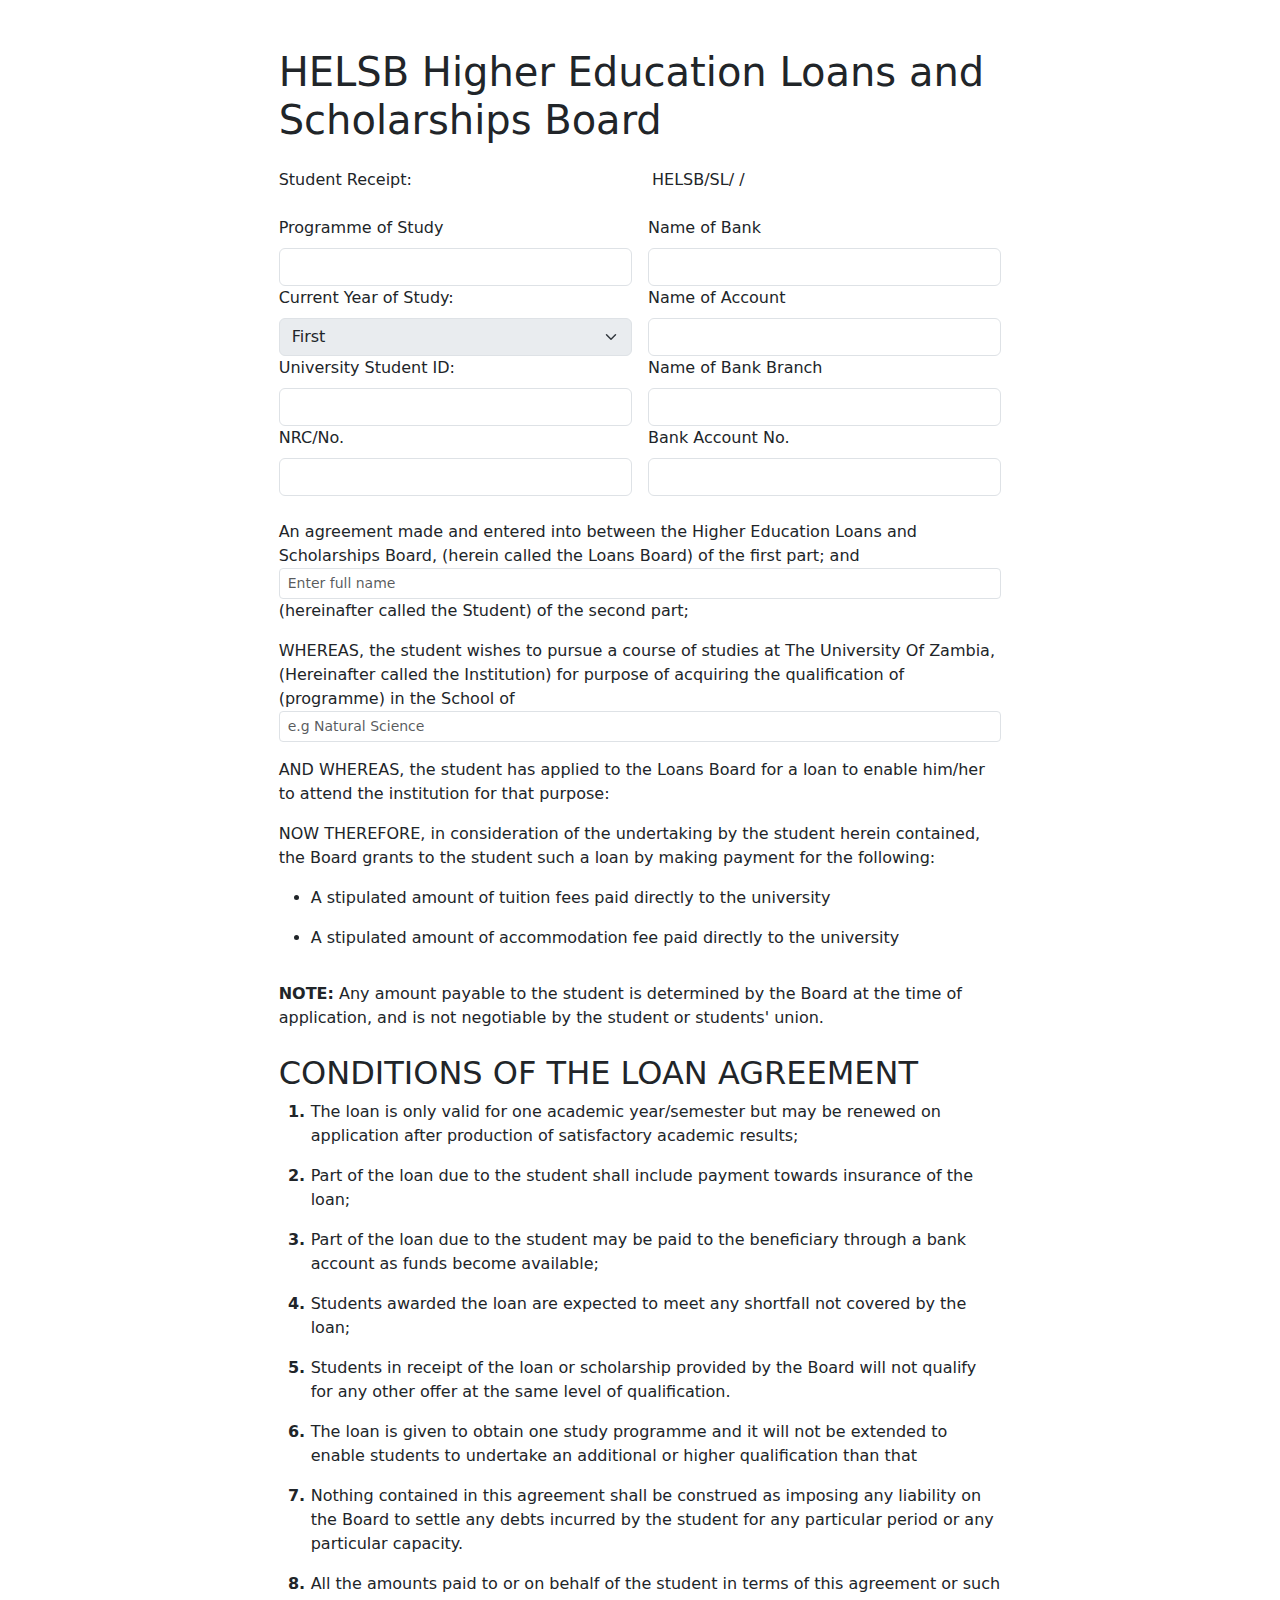
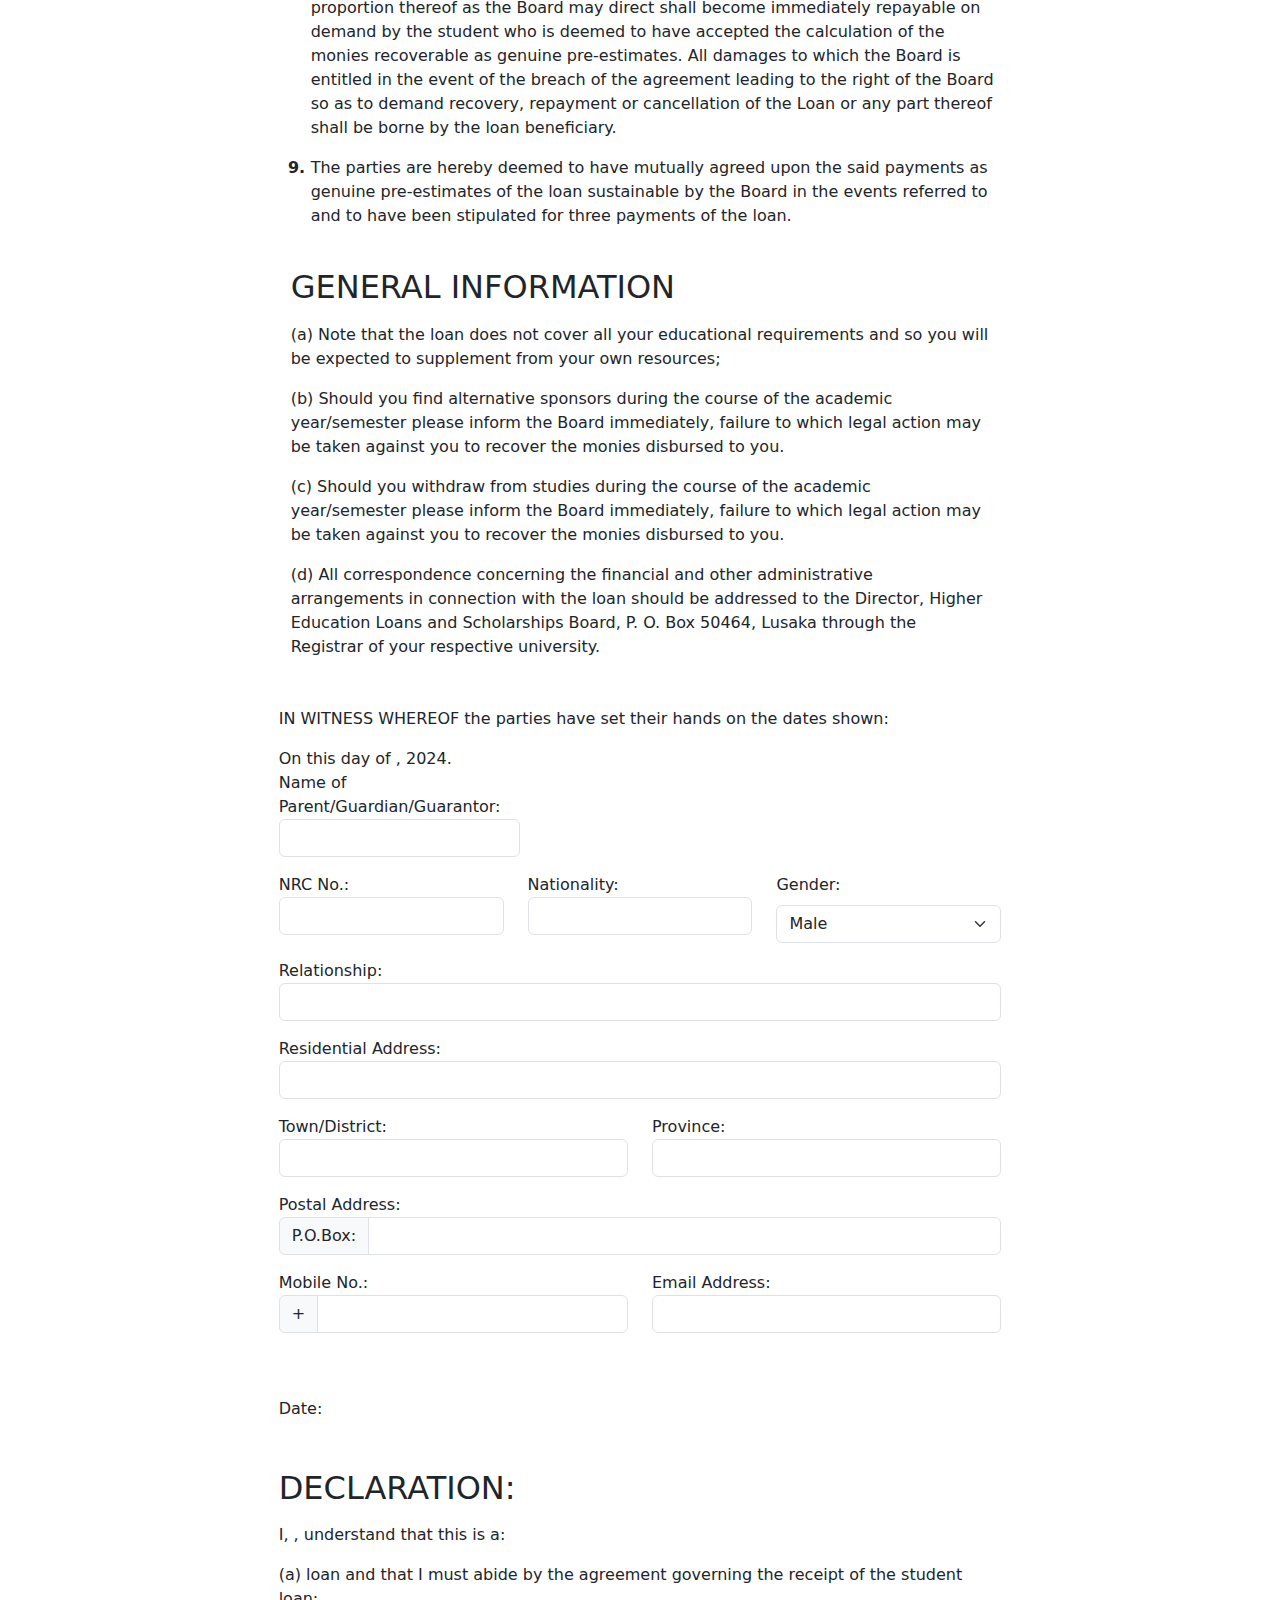
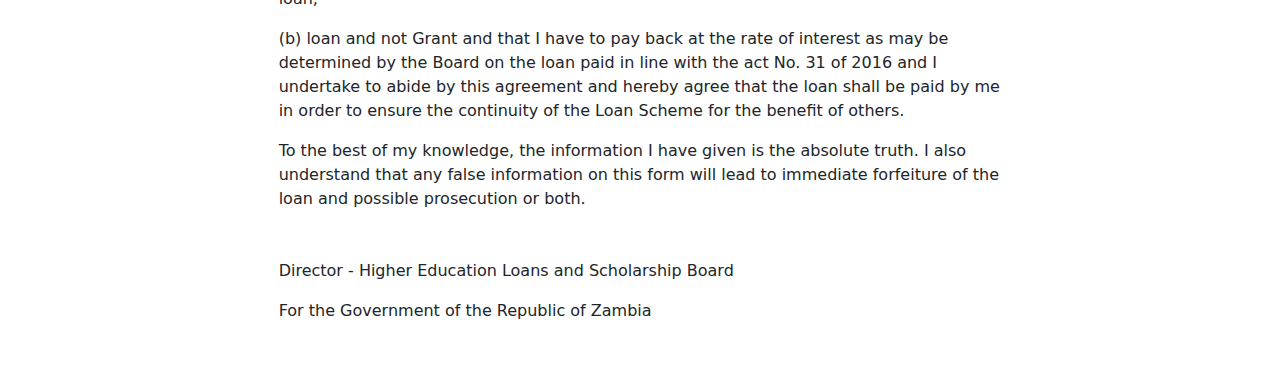
==== assets/html/firstYearForm.html @ 1ab0f2ea "html, css, and js static files" ====
<!DOCTYPE html>
<html lang="en">
	<head>
		<meta charset="UTF-8" />
		<meta name="viewport" content="width=device-width, initial-scale=1.0" />
		<title>First Year Form</title>
		<link rel="stylesheet" href="/assets/css/firstYearForm.css" />
		<script src="/assets/js/firstYearForm.js" defer></script>
		<!-- Bootstrap links -->
		<link
			href="https://cdn.jsdelivr.net/npm/bootstrap@5.3.3/dist/css/bootstrap.min.css"
			rel="stylesheet"
			integrity="sha384-QWTKZyjpPEjISv5WaRU9OFeRpok6YctnYmDr5pNlyT2bRjXh0JMhjY6hW+ALEwIH"
			crossorigin="anonymous"
		/>
		<script
			src="https://cdn.jsdelivr.net/npm/bootstrap@5.3.3/dist/js/bootstrap.bundle.min.js"
			integrity="sha384-YvpcrYf0tY3lHB60NNkmXc5s9fDVZLESaAA55NDzOxhy9GkcIdslK1eN7N6jIeHz"
			crossorigin="anonymous"
			defer
		></script>
	</head>
	<body>
		<section class="container col-md-7 my-5">
			<h1 class="mb-4">
				HELSB Higher Education Loans and Scholarships Board
			</h1>

			<div class="row mb-4 form-metadata">
				<div class="col-md-6">
					Student Receipt:
					<span id="receipt_number" aria-hidden="true"></span>
				</div>
				<div class="col-md-6">
					HELSB/SL/
					<span id="form_number"></span>
					/
					<span id="formID"></span>
				</div>
			</div>

			<form id="student-loan-form" class="needs-validation">
				<section id="details-section" class="row g-3 mb-4">
					<div class="col student-details">
						<!-- Student Details -->
						<div class="col">
							<label for="student-program" class="form-label">
								Programme of Study
							</label>
							<input
								type="text"
								class="form-control"
								id="student-program"
								required
							/>
							<div class="invalid-feedback">
								Please enter a programme of study.
							</div>
						</div>

						<div class="col">
							<label for="studentYear" class="form-label">
								Current Year of Study:
							</label>
							<select
								class="form-select"
								aria-label="Disabled select example"
								id="studentYear"
								aria-disabled="true"
								disabled
							>
								<option value="1" selected>First</option>
								<option value="2">Second</option>
								<option value="3">Third</option>
								<option value="4">Fourth</option>
								<option value="5">Fifth</option>
							</select>
						</div>

						<div class="col">
							<label for="student_number" class="form-label">
								University Student ID:
							</label>
							<input
								type="number"
								class="form-control"
								id="student_number"
								required
							/>
							<div class="invalid-feedback">
								Please enter the student number.
							</div>
						</div>

						<div class="col">
							<label for="student-nrc" class="form-label">NRC/No.</label>
							<input
								type="text"
								class="form-control"
								id="student-nrc"
								required
							/>
							<div class="invalid-feedback">
								Please enter the NRC/No.
							</div>
						</div>
					</div>
					<div class="col bank-details">
						<!-- Bank Details -->
						<div class="col">
							<label for="bank-name" class="form-label"
								>Name of Bank</label
							>
							<input
								type="text"
								class="form-control"
								id="bank-name"
								required
							/>
							<div class="invalid-feedback">
								Please enter the name of the bank.
							</div>
						</div>

						<div class="col">
							<label for="account-name" class="form-label"
								>Name of Account</label
							>
							<input
								type="text"
								class="form-control"
								id="account-name"
								required
							/>
							<div class="invalid-feedback">
								Please enter the name of the account.
							</div>
						</div>

						<div class="col">
							<label for="bank-branch" class="form-label"
								>Name of Bank Branch</label
							>
							<input
								type="text"
								class="form-control"
								id="bank-branch"
								required
							/>
							<div class="invalid-feedback">
								Please enter the name of the bank branch.
							</div>
						</div>
						<div class="col">
							<label for="account-number" class="form-label">
								Bank Account No.
							</label>
							<input
								type="text"
								class="form-control"
								id="account-number"
								required
							/>
							<div class="invalid-feedback">
								Please enter the bank account number.
							</div>
						</div>
					</div>
				</section>

				<section id="agreement-clause" class="mb-4">
					<p>
						An agreement made and entered into between the Higher
						Education Loans and Scholarships Board, (herein called the
						Loans Board) of the first part; and
						<input
							id="studentName"
							class="form-control form-control-sm"
							type="text"
							placeholder="Enter full name"
							required
						/>
						(hereinafter called the Student) of the second part;
					</p>
					<p>
						WHEREAS, the student wishes to pursue a course of studies at
						The University Of Zambia, (Hereinafter called the Institution)
						for purpose of acquiring the qualification of
						<span class="studentProgram">(programme)</span> in the School
						of
							<input
								type="text"
								class="form-control form-control-sm"
								id="universitySchool"
								placeholder="e.g Natural Science"
								required
							/>
					</p>
					<p>
						AND WHEREAS, the student has applied to the Loans Board for a
						loan to enable him/her to attend the institution for that
						purpose:
					</p>
					<p>
						NOW THEREFORE, in consideration of the undertaking by the
						student herein contained, the Board grants to the student such
						a loan by making payment for the following:
					</p>
					<ul>
						<li>
							A stipulated amount of tuition fees paid directly to the
							university
						</li>
						<li>
							A stipulated amount of accommodation fee paid directly to
							the university
						</li>
					</ul>
					<p>
						<b>NOTE:</b> Any amount payable to the student is determined
						by the Board at the time of application, and is not negotiable
						by the student or students' union.
					</p>
				</section>

				<section id="conditions-of-agreement" class="mb-4">
					<h2>CONDITIONS OF THE LOAN AGREEMENT</h2>
					<ol>
						<li>
							The loan is only valid for one academic year/semester but
							may be renewed on application after production of
							satisfactory academic results;
						</li>
						<li>
							Part of the loan due to the student shall include payment
							towards insurance of the loan;
						</li>
						<li>
							Part of the loan due to the student may be paid to the
							beneficiary through a bank account as funds become
							available;
						</li>
						<li>
							Students awarded the loan are expected to meet any
							shortfall not covered by the loan;
						</li>
						<li>
							Students in receipt of the loan or scholarship provided by
							the Board will not qualify for any other offer at the same
							level of qualification.
						</li>
						<li>
							The loan is given to obtain one study programme and it will
							not be extended to enable students to undertake an
							additional or higher qualification than that
						</li>
						<li>
							Nothing contained in this agreement shall be construed as
							imposing any liability on the Board to settle any debts
							incurred by the student for any particular period or any
							particular capacity.
						</li>
						<li>
							All the amounts paid to or on behalf of the student in
							terms of this agreement or such proportion thereof as the
							Board may direct shall become immediately repayable on
							demand by the student who is deemed to have accepted the
							calculation of the monies recoverable as genuine
							pre-estimates. All damages to which the Board is entitled
							in the event of the breach of the agreement leading to the
							right of the Board so as to demand recovery, repayment or
							cancellation of the Loan or any part thereof shall be borne
							by the loan beneficiary.
						</li>
						<li>
							The parties are hereby deemed to have mutually agreed upon
							the said payments as genuine pre-estimates of the loan
							sustainable by the Board in the events referred to and to
							have been stipulated for three payments of the loan.
						</li>
					</ol>
				</section>

				<section id="general-information" class="container">
					<h2 class="mt-3">GENERAL INFORMATION</h2>
					<p class="mt-3">
						(a) Note that the loan does not cover all your educational
						requirements and so you will be expected to supplement from
						your own resources;
					</p>
					<p>
						(b) Should you find alternative sponsors during the course of
						the academic year/semester please inform the Board
						immediately, failure to which legal action may be taken
						against you to recover the monies disbursed to you.
					</p>
					<p>
						(c) Should you withdraw from studies during the course of the
						academic year/semester please inform the Board immediately,
						failure to which legal action may be taken against you to
						recover the monies disbursed to you.
					</p>
					<p>
						(d) All correspondence concerning the financial and other
						administrative arrangements in connection with the loan should
						be addressed to the Director, Higher Education Loans and
						Scholarships Board, P. O. Box 50464, Lusaka through the
						Registrar of your respective university.
					</p>
				</section>

				<section id="guardian-details-form">
					<p class="mt-5">
						IN WITNESS WHEREOF the parties have set their hands on the
						dates shown:
					</p>
					<div class="col-md-6">
						<span class="studentName"></span>
					</div>
					<div class="mt-3">
						On this day of <span class="date"></span>, 2024.
					</div>

					<div class="col-md-4">
						<label for="guardianName"
							>Name of Parent/Guardian/Guarantor:</label
						>
						<input
							type="text"
							class="form-control"
							id="guardianName"
							required
						/>
					</div>

					<div class="row mt-3">
						<div class="col-md-4">
							<label for="guardianNRC">NRC No.:</label>
							<input
								type="text"
								class="form-control"
								id="guardianNRC"
								required
							/>
						</div>
						<div class="col-md-4">
							<label for="guardianNationality">Nationality:</label>
							<input
								type="text"
								class="form-control"
								id="guardianNationality"
								required
							/>
						</div>
						<div class="col-md-4">
							<label for="guardianGender" class="form-label"
								>Gender:</label
							>
							<select
								class="form-select"
								name="guardianGender"
								id="guardianGender"
								required
							>
								<option value="male">Male</option>
								<option value="female">Female</option>
							</select>
						</div>
					</div>
					<div class="mt-3">
						<label for="guardianRelationship">Relationship:</label>
						<input
							type="text"
							class="form-control"
							id="guardianRelationship"
							required
						/>
					</div>
					<div class="mt-3">
						<label for="guardianAddress">Residential Address:</label>
						<input
							type="text"
							class="form-control"
							id="guardianAddress"
							required
						/>
					</div>
					<div class="row mt-3">
						<div class="col-md-6">
							<label for="guardianTown">Town/District:</label>
							<input
								type="text"
								class="form-control"
								id="guardianTown"
							/>
						</div>
						<div class="col-md-6">
							<label for="guardianProvince">Province:</label>
							<input
								type="text"
								class="form-control"
								id="guardianProvince"
							/>
						</div>
					</div>
					<div class="mt-3">
						<label for="guardianPostalAddress">Postal Address:</label>
						<div class="input-group mb-3">
							<span class="input-group-text" id="prepend">P.O.Box:</span>
							<input
								type="text"
								class="form-control"
								id="guardianPostalAddress"
								aria-describedby="prepend"
								required
							/>
						</div>
					</div>
					<div class="row mt-3">
						<div class="col-md-6">
							<label for="guardianPhone">Mobile No.:</label>
							<div class="input-group mb-3">
								<span class="input-group-text" id="prepend">+</span>
								<input
									type="number"
									class="form-control"
									id="guardianPhone"
									required
								/>
							</div>
						</div>
						<div class="col-md-6">
							<label for="guardianEmail">Email Address:</label>
							<input
								type="email"
								class="form-control"
								id="guardianEmail"
							/>
						</div>
					</div>
					<div class="mt-5">
						<label for="date">Date:</label>
						<span class="date"></span>
					</div>
				</section>
			</form>

			<section id="declaration">
				<h2 class="mt-5">DECLARATION:</h2>
				<p class="mt-3">
					I, <span class="studentName"></span>, understand that this is a:
				</p>
				<p>
					(a) loan and that I must abide by the agreement governing the
					receipt of the student loan;
				</p>
				<p>
					(b) loan and not Grant and that I have to pay back at the rate of
					interest as may be determined by the Board on the loan paid in
					line with the act No. 31 of 2016 and I undertake to abide by this
					agreement and hereby agree that the loan shall be paid by me in
					order to ensure the continuity of the Loan Scheme for the benefit
					of others.
				</p>
				<p>
					To the best of my knowledge, the information I have given is the
					absolute truth. I also understand that any false information on
					this form will lead to immediate forfeiture of the loan and
					possible prosecution or both.
				</p>

				<footer class="mt-5">
					<p>Director - Higher Education Loans and Scholarship Board</p>
					<p>For the Government of the Republic of Zambia</p>
				</footer>
			</section>
		</section>
	</body>
</html>
---- assets/css/firstYearForm.css ----
li{
   padding-bottom: 1rem;
}
li::marker{
   font-weight: bold;
}
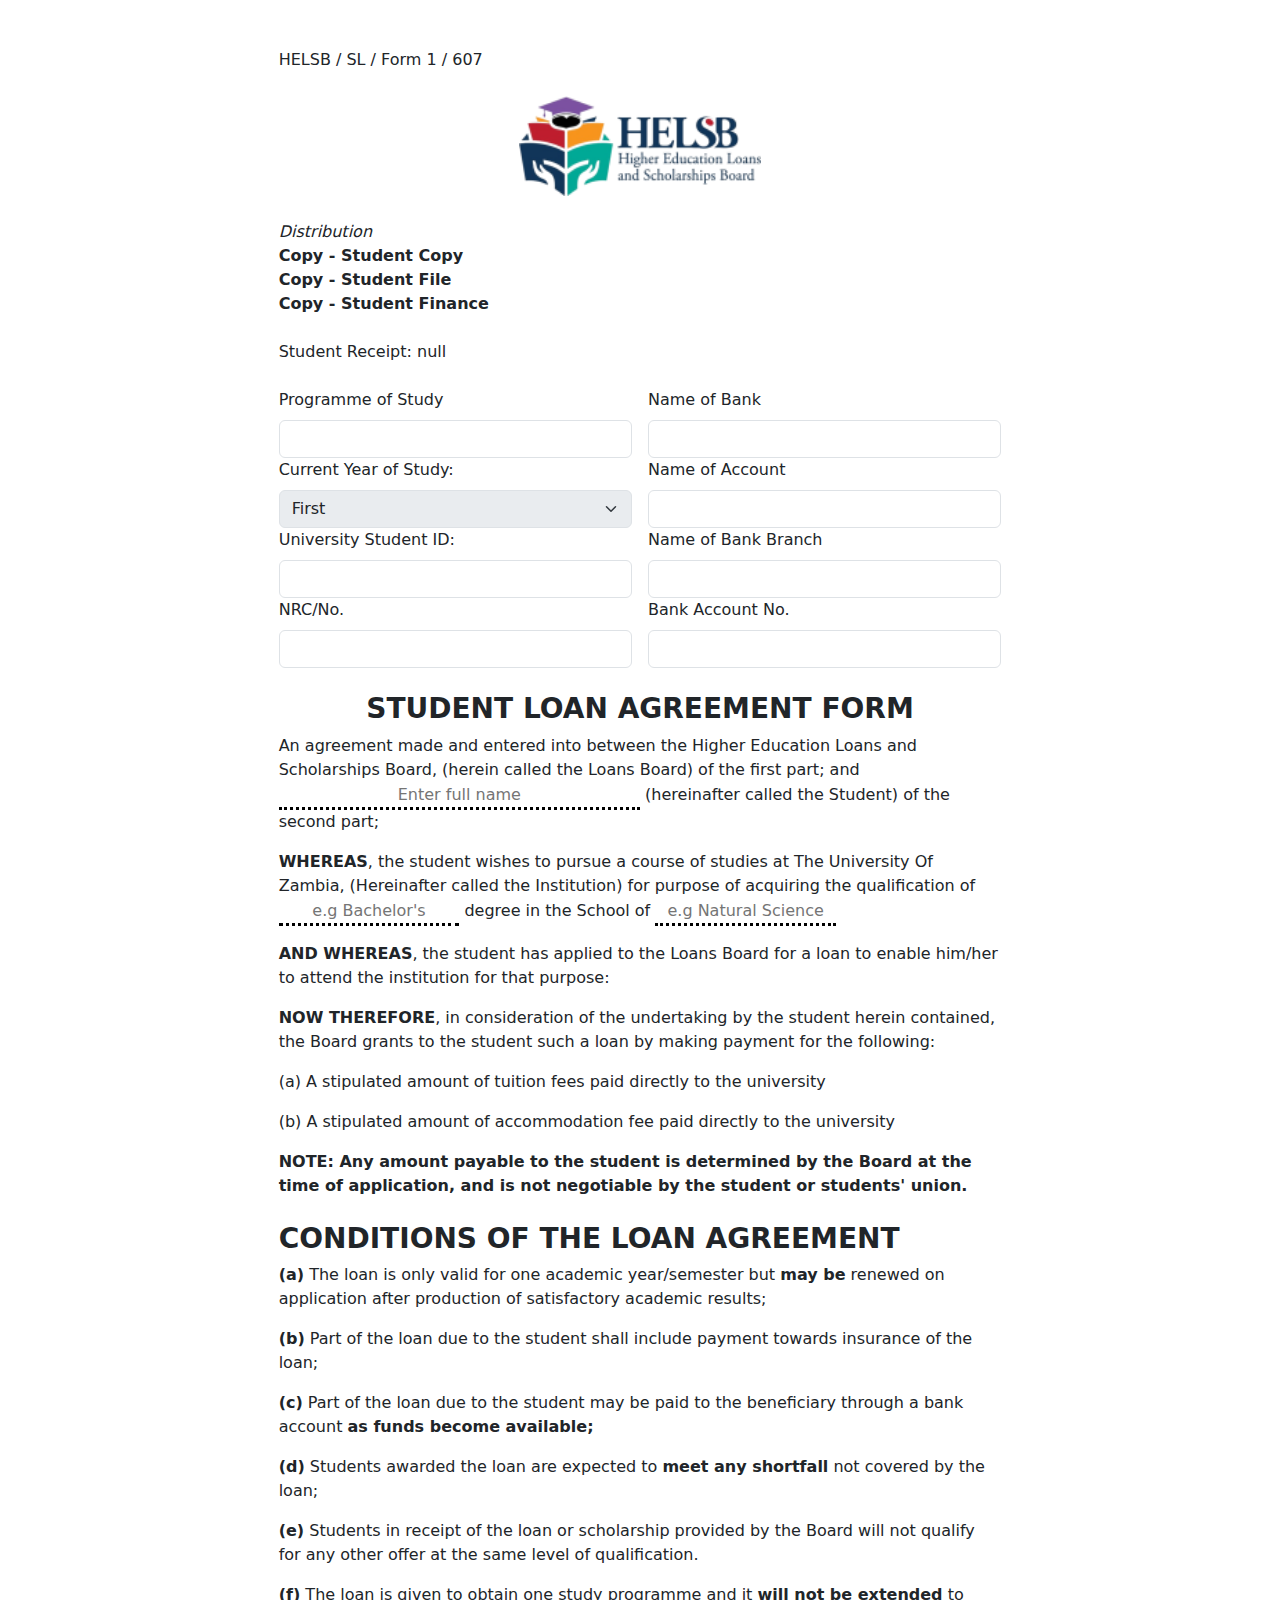
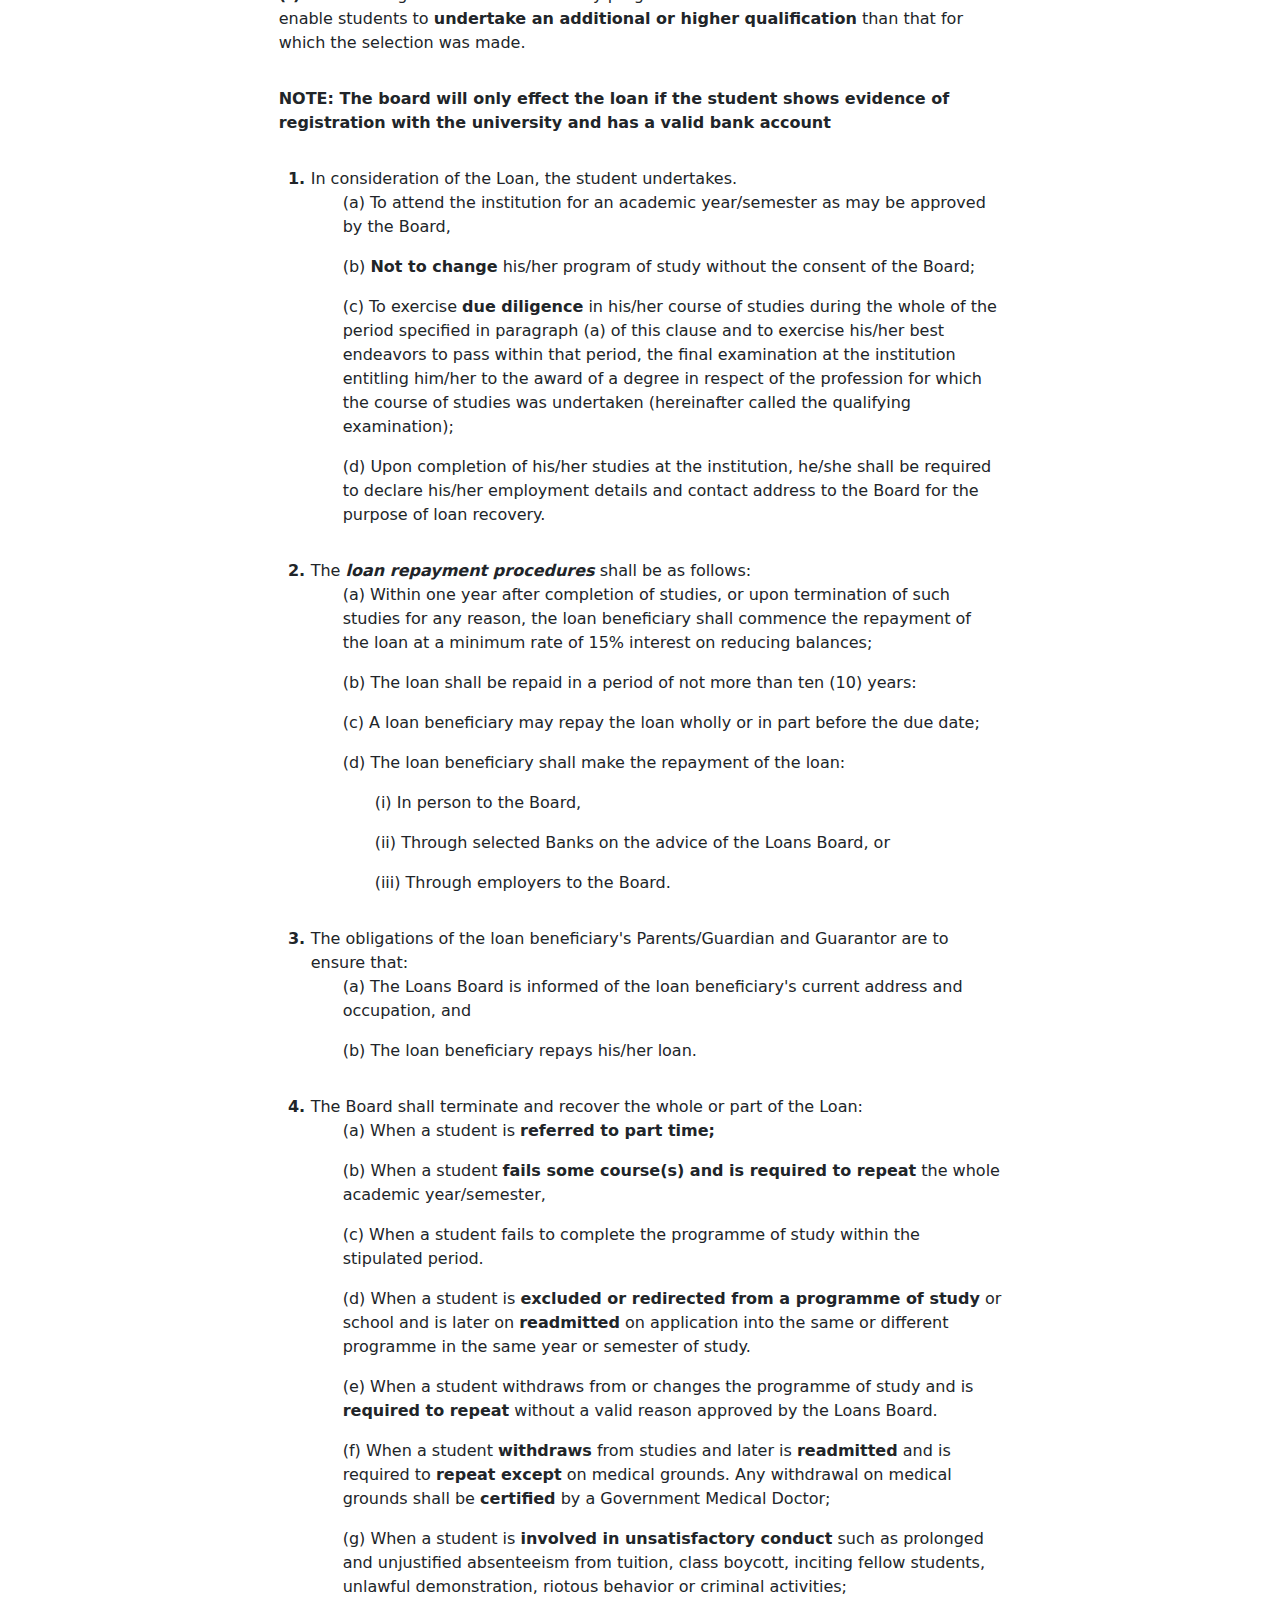
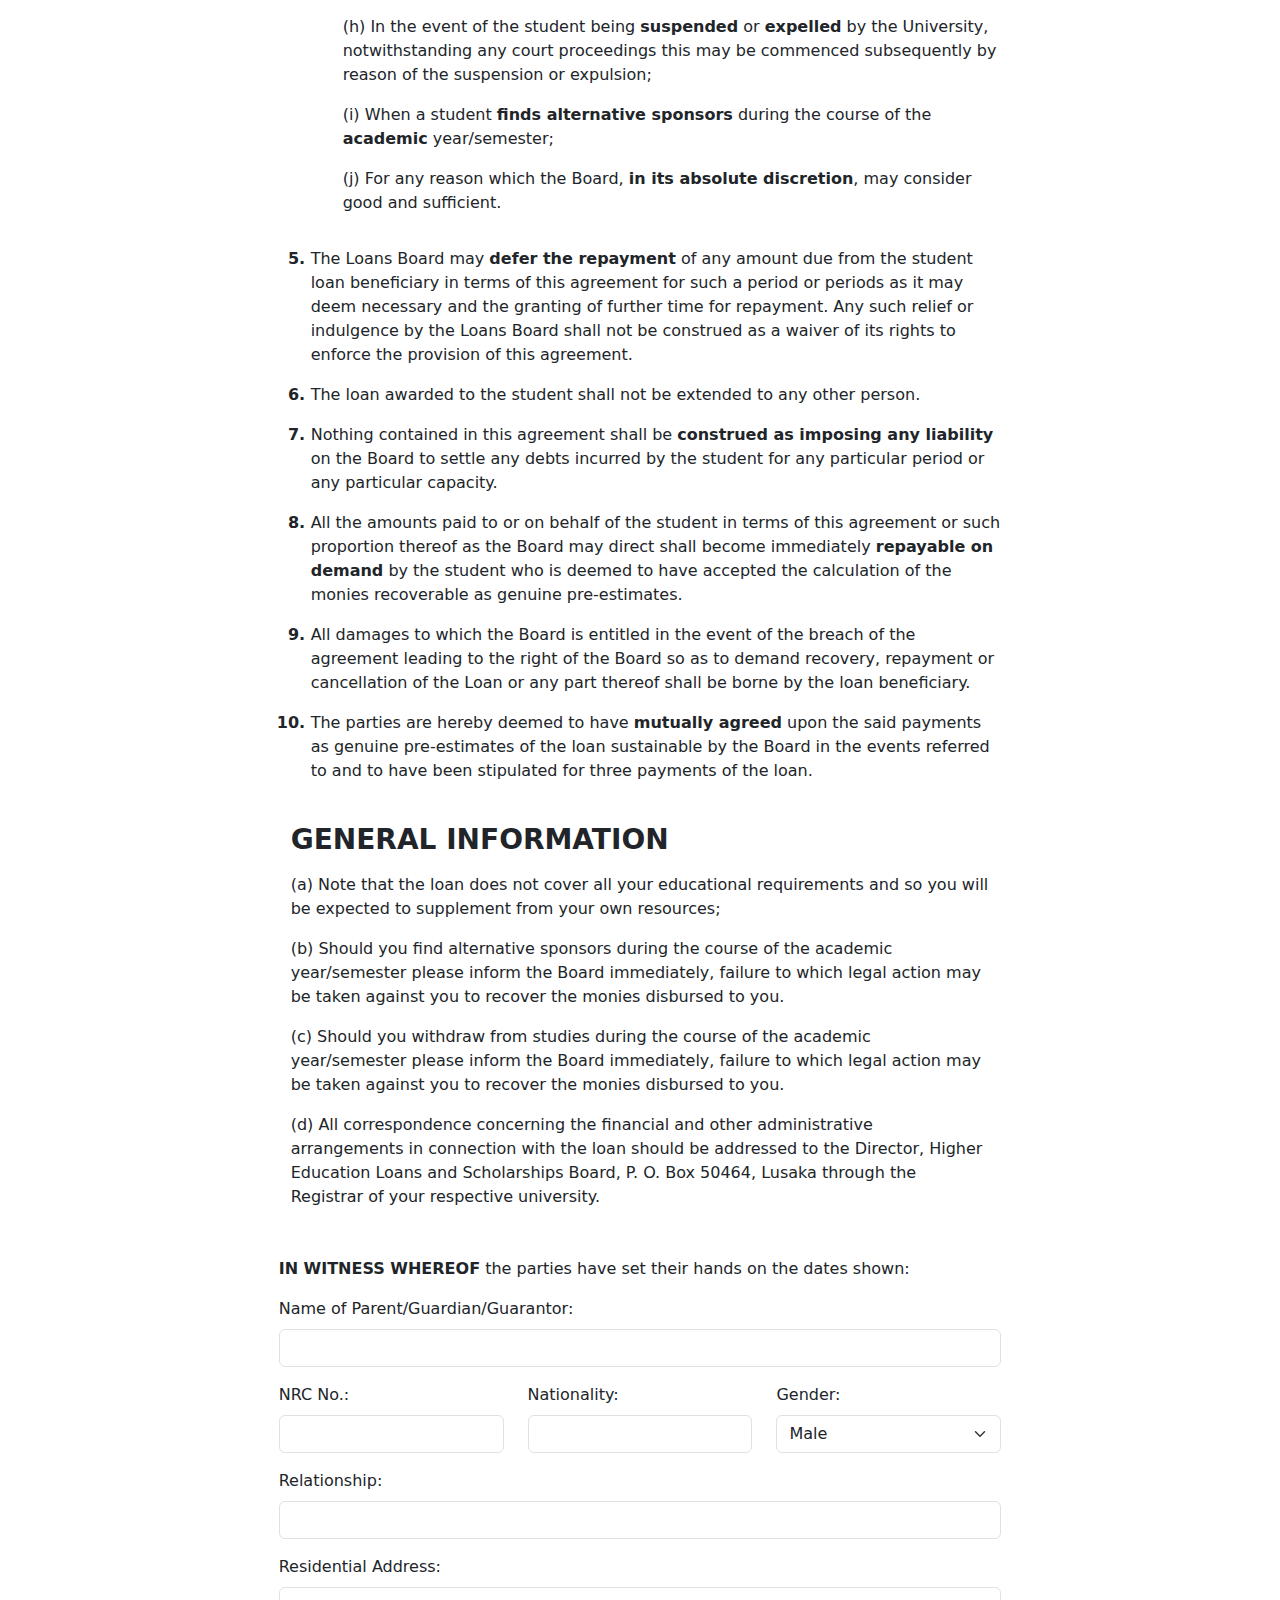
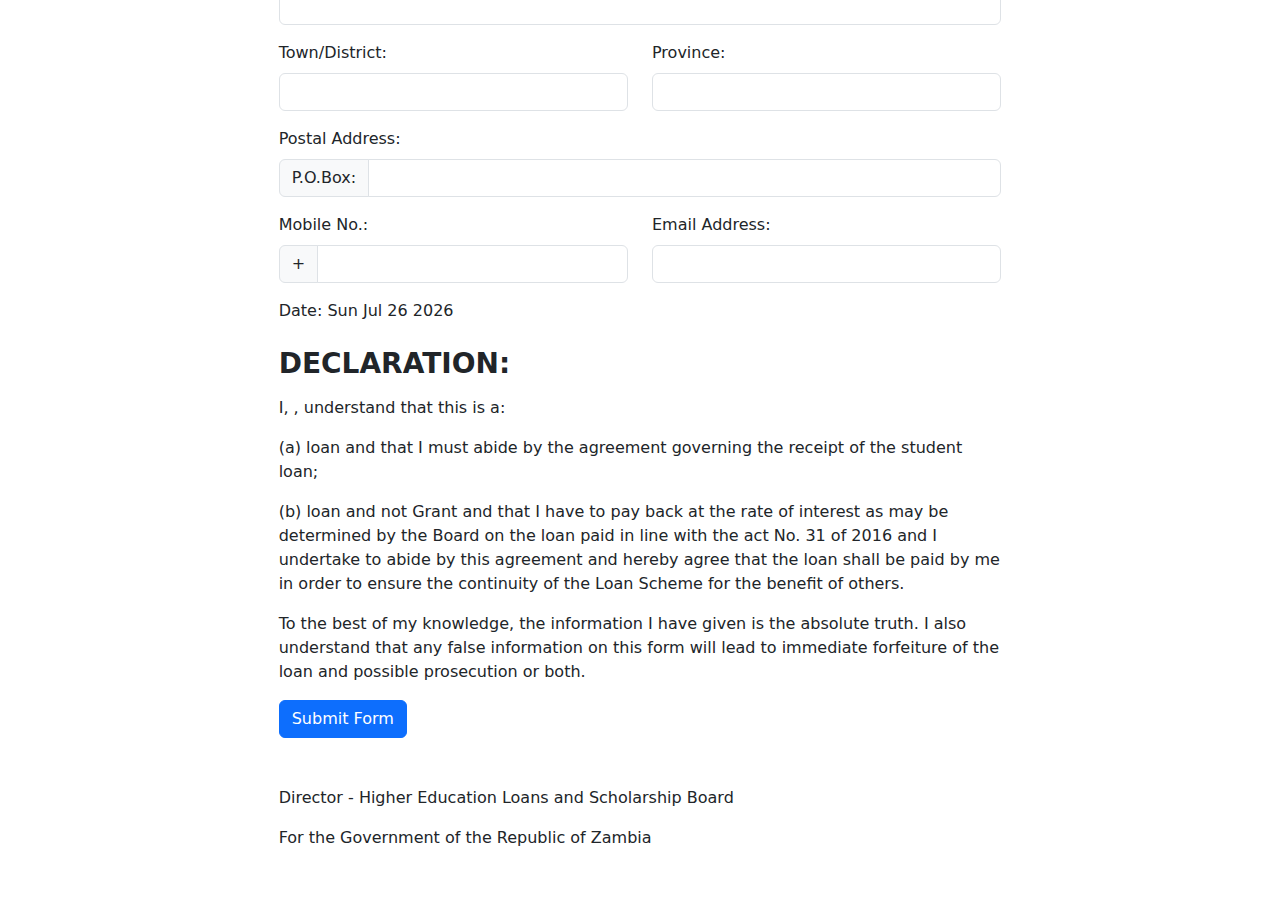
==== commit d6ab5593: "final commit" ====
--- a/assets/html/firstYearForm.html
+++ b/assets/html/firstYearForm.html
@@ -3,43 +3,61 @@
 	<head>
 		<meta charset="UTF-8" />
 		<meta name="viewport" content="width=device-width, initial-scale=1.0" />
-		<title>First Year Form</title>
-		<link rel="stylesheet" href="/assets/css/firstYearForm.css" />
+		<title>First Time Applicant Form</title>
+		<link rel="stylesheet" href="/assets/css/forms.css" />
 		<script src="/assets/js/firstYearForm.js" defer></script>
 		<!-- Bootstrap links -->
 		<link
 			href="https://cdn.jsdelivr.net/npm/bootstrap@5.3.3/dist/css/bootstrap.min.css"
 			rel="stylesheet"
 			integrity="sha384-QWTKZyjpPEjISv5WaRU9OFeRpok6YctnYmDr5pNlyT2bRjXh0JMhjY6hW+ALEwIH"
-			crossorigin="anonymous"
-		/>
+			crossorigin="anonymous" />
 		<script
 			src="https://cdn.jsdelivr.net/npm/bootstrap@5.3.3/dist/js/bootstrap.bundle.min.js"
 			integrity="sha384-YvpcrYf0tY3lHB60NNkmXc5s9fDVZLESaAA55NDzOxhy9GkcIdslK1eN7N6jIeHz"
 			crossorigin="anonymous"
-			defer
-		></script>
+			defer></script>
+		<link
+			rel="shortcut icon"
+			href="/assets/images/favicon.ico"
+			type="image/x-icon" />
+		<link rel="apple-touch-icon" href="/assets/images/favicon.ico" />
 	</head>
 	<body>
-		<section class="container col-md-7 my-5">
-			<h1 class="mb-4">
-				HELSB Higher Education Loans and Scholarships Board
-			</h1>
+		<section class="body container col-md-7 my-5">
+			<header class="header">
+				<div class="mb-4 float-right">
+					<div class="col-md-6">
+						HELSB / SL /
+						<span id="form_number">Form 1</span>
+						/
+						<span class="form_id"></span>
+					</div>
+				</div>
+
+				<div class="logo mb-4">
+					<img
+						src="/assets/images/logo.png"
+						class="rounded mx-auto d-block image"
+						alt="HELSB Logo" />
+				</div>
+
+				<div class="distribution mb-4">
+					<i>Distribution</i><br />
+					<b>Copy - Student Copy</b><br />
+					<b>Copy - Student File</b><br />
+					<b>Copy - Student Finance</b>
+				</div>
+			</header>
 
 			<div class="row mb-4 form-metadata">
 				<div class="col-md-6">
 					Student Receipt:
-					<span id="receipt_number" aria-hidden="true"></span>
-				</div>
-				<div class="col-md-6">
-					HELSB/SL/
-					<span id="form_number"></span>
-					/
-					<span id="formID"></span>
+					<span class="receipt_number" aria-hidden="true"></span>
 				</div>
 			</div>
 
-			<form id="student-loan-form" class="needs-validation">
+			<form id="form" class="needs-validation">
 				<section id="details-section" class="row g-3 mb-4">
 					<div class="col student-details">
 						<!-- Student Details -->
@@ -48,27 +66,22 @@
 								Programme of Study
 							</label>
 							<input
-								type="text"
-								class="form-control"
 								id="student-program"
-								required
-							/>
-							<div class="invalid-feedback">
-								Please enter a programme of study.
-							</div>
-						</div>
-
-						<div class="col">
-							<label for="studentYear" class="form-label">
+								type="text"
+								class="form-control"
+								required />
+						</div>
+
+						<div class="col">
+							<label for="student-year" class="form-label">
 								Current Year of Study:
 							</label>
 							<select
+								id="student-year"
 								class="form-select"
 								aria-label="Disabled select example"
-								id="studentYear"
 								aria-disabled="true"
-								disabled
-							>
+								disabled>
 								<option value="1" selected>First</option>
 								<option value="2">Second</option>
 								<option value="3">Third</option>
@@ -78,33 +91,26 @@
 						</div>
 
 						<div class="col">
-							<label for="student_number" class="form-label">
+							<label for="student-number" class="form-label">
 								University Student ID:
 							</label>
 							<input
+								id="student-number"
 								type="number"
 								class="form-control"
-								id="student_number"
-								required
-							/>
-							<div class="invalid-feedback">
-								Please enter the student number.
-							</div>
+								required />
 						</div>
 
 						<div class="col">
 							<label for="student-nrc" class="form-label">NRC/No.</label>
 							<input
-								type="text"
-								class="form-control"
 								id="student-nrc"
-								required
-							/>
-							<div class="invalid-feedback">
-								Please enter the NRC/No.
-							</div>
-						</div>
-					</div>
+								type="text"
+								class="form-control"
+								required />
+						</div>
+					</div>
+
 					<div class="col bank-details">
 						<!-- Bank Details -->
 						<div class="col">
@@ -112,14 +118,10 @@
 								>Name of Bank</label
 							>
 							<input
-								type="text"
-								class="form-control"
 								id="bank-name"
-								required
-							/>
-							<div class="invalid-feedback">
-								Please enter the name of the bank.
-							</div>
+								type="text"
+								class="form-control"
+								required />
 						</div>
 
 						<div class="col">
@@ -127,14 +129,10 @@
 								>Name of Account</label
 							>
 							<input
-								type="text"
-								class="form-control"
 								id="account-name"
-								required
-							/>
-							<div class="invalid-feedback">
-								Please enter the name of the account.
-							</div>
+								type="text"
+								class="form-control"
+								required />
 						</div>
 
 						<div class="col">
@@ -142,147 +140,311 @@
 								>Name of Bank Branch</label
 							>
 							<input
-								type="text"
-								class="form-control"
 								id="bank-branch"
-								required
-							/>
-							<div class="invalid-feedback">
-								Please enter the name of the bank branch.
-							</div>
+								type="text"
+								class="form-control"
+								required />
 						</div>
 						<div class="col">
 							<label for="account-number" class="form-label">
 								Bank Account No.
 							</label>
 							<input
-								type="text"
-								class="form-control"
 								id="account-number"
-								required
-							/>
-							<div class="invalid-feedback">
-								Please enter the bank account number.
-							</div>
+								type="text"
+								class="form-control"
+								required />
 						</div>
 					</div>
 				</section>
 
 				<section id="agreement-clause" class="mb-4">
+					<h3 class="text-center fw-bold">Student Loan Agreement Form</h3>
 					<p>
 						An agreement made and entered into between the Higher
 						Education Loans and Scholarships Board, (herein called the
 						Loans Board) of the first part; and
 						<input
-							id="studentName"
-							class="form-control form-control-sm"
+							id="student-name"
+							class="inline-input w-50"
 							type="text"
 							placeholder="Enter full name"
-							required
-						/>
+							required />
 						(hereinafter called the Student) of the second part;
 					</p>
-					<p>
-						WHEREAS, the student wishes to pursue a course of studies at
-						The University Of Zambia, (Hereinafter called the Institution)
-						for purpose of acquiring the qualification of
-						<span class="studentProgram">(programme)</span> in the School
-						of
-							<input
-								type="text"
-								class="form-control form-control-sm"
-								id="universitySchool"
-								placeholder="e.g Natural Science"
-								required
-							/>
-					</p>
-					<p>
-						AND WHEREAS, the student has applied to the Loans Board for a
-						loan to enable him/her to attend the institution for that
-						purpose:
-					</p>
-					<p>
-						NOW THEREFORE, in consideration of the undertaking by the
-						student herein contained, the Board grants to the student such
-						a loan by making payment for the following:
-					</p>
-					<ul>
-						<li>
-							A stipulated amount of tuition fees paid directly to the
-							university
-						</li>
-						<li>
-							A stipulated amount of accommodation fee paid directly to
-							the university
-						</li>
-					</ul>
-					<p>
-						<b>NOTE:</b> Any amount payable to the student is determined
-						by the Board at the time of application, and is not negotiable
-						by the student or students' union.
+
+					<p>
+						<b>WHEREAS</b>, the student wishes to pursue a course of
+						studies at The University Of Zambia, (Hereinafter called the
+						Institution) for purpose of acquiring the qualification of
+						<input
+							id="student-degree"
+							type="text"
+							class="inline-input w-25"
+							placeholder="e.g Bachelor's"
+							required />
+						degree in the School of
+						<input
+							id="student-school"
+							type="text"
+							class="inline-input w-25"
+							placeholder="e.g Natural Science"
+							required />
+					</p>
+					<p>
+						<b>AND WHEREAS</b>, the student has applied to the Loans Board
+						for a loan to enable him/her to attend the institution for
+						that purpose:
+					</p>
+					<p>
+						<b>NOW THEREFORE</b>, in consideration of the undertaking by
+						the student herein contained, the Board grants to the student
+						such a loan by making payment for the following:
+					</p>
+					<p>
+						(a) A stipulated amount of tuition fees paid directly to the
+						university
+					</p>
+					<p>
+						(b) A stipulated amount of accommodation fee paid directly to
+						the university
+					</p>
+					<p>
+						<b
+							>NOTE: Any amount payable to the student is determined by
+							the Board at the time of application, and is not negotiable
+							by the student or students' union.</b
+						>
 					</p>
 				</section>
 
 				<section id="conditions-of-agreement" class="mb-4">
-					<h2>CONDITIONS OF THE LOAN AGREEMENT</h2>
-					<ol>
-						<li>
-							The loan is only valid for one academic year/semester but
-							may be renewed on application after production of
-							satisfactory academic results;
-						</li>
-						<li>
-							Part of the loan due to the student shall include payment
-							towards insurance of the loan;
-						</li>
-						<li>
-							Part of the loan due to the student may be paid to the
-							beneficiary through a bank account as funds become
-							available;
-						</li>
-						<li>
-							Students awarded the loan are expected to meet any
-							shortfall not covered by the loan;
-						</li>
-						<li>
-							Students in receipt of the loan or scholarship provided by
-							the Board will not qualify for any other offer at the same
-							level of qualification.
-						</li>
-						<li>
-							The loan is given to obtain one study programme and it will
-							not be extended to enable students to undertake an
-							additional or higher qualification than that
-						</li>
-						<li>
-							Nothing contained in this agreement shall be construed as
-							imposing any liability on the Board to settle any debts
-							incurred by the student for any particular period or any
-							particular capacity.
+					<h3 class="fw-bold">CONDITIONS OF THE LOAN AGREEMENT</h3>
+					<p>
+						<b>(a)</b> The loan is only valid for one academic
+						year/semester but <b>may be</b> renewed on application after
+						production of satisfactory academic results;
+					</p>
+					<p>
+						<b>(b)</b> Part of the loan due to the student shall include
+						payment towards insurance of the loan;
+					</p>
+					<p>
+						<b>(c)</b> Part of the loan due to the student may be paid to
+						the beneficiary through a bank account
+						<b> as funds become available; </b>
+					</p>
+					<p>
+						<b>(d)</b> Students awarded the loan are expected to
+						<b>meet any shortfall</b> not covered by the loan;
+					</p>
+					<p>
+						<b>(e)</b> Students in receipt of the loan or scholarship
+						provided by the Board will not qualify for any other offer at
+						the same level of qualification.
+					</p>
+					<p>
+						<b>(f)</b> The loan is given to obtain one study programme and
+						it <b>will not be extended</b> to enable students to
+						<b>undertake an additional or higher qualification</b> than
+						that for which the selection was made.
+					</p>
+					<p class="pt-3">
+						<b
+							>NOTE: The board will only effect the loan if the student
+							shows evidence of registration with the university and has
+							a valid bank account</b
+						>
+					</p>
+					<ol class="pt-3">
+						<li>
+							In consideration of the Loan, the student undertakes.
+							<ul>
+								<p>
+									(a) To attend the institution for an academic
+									year/semester as may be approved by the Board,
+								</p>
+								<p>
+									(b) <b>Not to change</b> his/her program of study
+									without the consent of the Board;
+								</p>
+								<p>
+									(c) To exercise <b>due diligence</b> in his/her
+									course of studies during the whole of the period
+									specified in paragraph (a) of this clause and to
+									exercise his/her best endeavors to pass within that
+									period, the final examination at the institution
+									entitling him/her to the award of a degree in respect
+									of the profession for which the course of studies was
+									undertaken (hereinafter called the qualifying
+									examination);
+								</p>
+								<p>
+									(d) Upon completion of his/her studies at the
+									institution, he/she shall be required to declare
+									his/her employment details and contact address to the
+									Board for the purpose of loan recovery.
+								</p>
+							</ul>
+						</li>
+
+						<li>
+							The <b><i>loan repayment procedures</i></b> shall be as
+							follows:
+							<ul>
+								<p>
+									(a) Within one year after completion of studies, or
+									upon termination of such studies for any reason, the
+									loan beneficiary shall commence the repayment of the
+									loan at a minimum rate of 15% interest on reducing
+									balances;
+								</p>
+								<p>
+									(b) The loan shall be repaid in a period of not more
+									than ten (10) years:
+								</p>
+								<p>
+									(c) A loan beneficiary may repay the loan wholly or
+									in part before the due date;
+								</p>
+								<p>
+									(d) The loan beneficiary shall make the repayment of
+									the loan:
+								</p>
+								<ul>
+									<p>(i) In person to the Board,</p>
+									<p>
+										(ii) Through selected Banks on the advice of the
+										Loans Board, or
+									</p>
+									<p>(iii) Through employers to the Board.</p>
+								</ul>
+							</ul>
+						</li>
+
+						<li>
+							The obligations of the loan beneficiary's Parents/Guardian
+							and Guarantor are to ensure that:
+							<ul>
+								<p>
+									(a) The Loans Board is informed of the loan
+									beneficiary's current address and occupation, and
+								</p>
+								<p>(b) The loan beneficiary repays his/her loan.</p>
+							</ul>
+						</li>
+						<li>
+							The Board shall terminate and recover the whole or part of
+							the Loan:
+							<ul>
+								<p>
+									(a) When a student is <b>referred to part time;</b>
+								</p>
+								<p>
+									(b) When a student
+									<b>fails some course(s) and is required to repeat</b>
+									the whole academic year/semester,
+								</p>
+								<p>
+									(c) When a student fails to complete the programme of
+									study within the stipulated period.
+								</p>
+								<p>
+									(d) When a student is
+									<b>
+										excluded or redirected from a programme of
+										study</b
+									>
+									or school and is later on <b>readmitted</b> on
+									application into the same or different programme in
+									the same year or semester of study.
+								</p>
+								<p>
+									(e) When a student withdraws from or changes the
+									programme of study and is
+									<b>required to repeat</b> without a valid reason
+									approved by the Loans Board.
+								</p>
+								<p>
+									(f) When a student <b>withdraws</b> from studies and
+									later is <b>readmitted</b> and is required to
+									<b>repeat except</b> on medical grounds. Any
+									withdrawal on medical grounds shall be
+									<b>certified</b> by a Government Medical Doctor;
+								</p>
+								<p>
+									(g) When a student is
+									<b>involved in unsatisfactory conduct</b> such as
+									prolonged and unjustified absenteeism from tuition,
+									class boycott, inciting fellow students, unlawful
+									demonstration, riotous behavior or criminal
+									activities;
+								</p>
+								<p>
+									(h) In the event of the student being
+									<b>suspended</b> or <b>expelled</b> by the
+									University, notwithstanding any court proceedings
+									this may be commenced subsequently by reason of the
+									suspension or expulsion;
+								</p>
+								<p>
+									(i) When a student
+									<b>finds alternative sponsors</b> during the course
+									of the <b>academic</b> year/semester;
+								</p>
+								<p>
+									(j) For any reason which the Board,
+									<b>in its absolute discretion</b>, may consider good
+									and sufficient.
+								</p>
+							</ul>
+						</li>
+						<li>
+							The Loans Board may <b>defer the repayment</b> of any
+							amount due from the student loan beneficiary in terms of
+							this agreement for such a period or periods as it may deem
+							necessary and the granting of further time for repayment.
+							Any such relief or indulgence by the Loans Board shall not
+							be construed as a waiver of its rights to enforce the
+							provision of this agreement.
+						</li>
+						<li>
+							The loan awarded to the student shall not be extended to
+							any other person.
+						</li>
+						<li>
+							Nothing contained in this agreement shall be
+							<b>construed as imposing any liability</b> on the Board to
+							settle any debts incurred by the student for any particular
+							period or any particular capacity.
 						</li>
 						<li>
 							All the amounts paid to or on behalf of the student in
 							terms of this agreement or such proportion thereof as the
-							Board may direct shall become immediately repayable on
-							demand by the student who is deemed to have accepted the
-							calculation of the monies recoverable as genuine
-							pre-estimates. All damages to which the Board is entitled
-							in the event of the breach of the agreement leading to the
-							right of the Board so as to demand recovery, repayment or
-							cancellation of the Loan or any part thereof shall be borne
-							by the loan beneficiary.
-						</li>
-						<li>
-							The parties are hereby deemed to have mutually agreed upon
-							the said payments as genuine pre-estimates of the loan
-							sustainable by the Board in the events referred to and to
-							have been stipulated for three payments of the loan.
+							Board may direct shall become immediately
+							<b>repayable on demand</b> by the student who is deemed to
+							have accepted the calculation of the monies recoverable as
+							genuine pre-estimates.
+						</li>
+						<li>
+							All damages to which the Board is entitled in the event of
+							the breach of the agreement leading to the right of the
+							Board so as to demand recovery, repayment or cancellation
+							of the Loan or any part thereof shall be borne by the loan
+							beneficiary.
+						</li>
+						<li>
+							The parties are hereby deemed to have
+							<b>mutually agreed</b> upon the said payments as genuine
+							pre-estimates of the loan sustainable by the Board in the
+							events referred to and to have been stipulated for three
+							payments of the loan.
 						</li>
 					</ol>
 				</section>
 
 				<section id="general-information" class="container">
-					<h2 class="mt-3">GENERAL INFORMATION</h2>
+					<h3 class="mt-3 fw-bold">GENERAL INFORMATION</h3>
 					<p class="mt-3">
 						(a) Note that the loan does not cover all your educational
 						requirements and so you will be expected to supplement from
@@ -311,169 +473,175 @@
 
 				<section id="guardian-details-form">
 					<p class="mt-5">
-						IN WITNESS WHEREOF the parties have set their hands on the
-						dates shown:
-					</p>
-					<div class="col-md-6">
-						<span class="studentName"></span>
-					</div>
-					<div class="mt-3">
-						On this day of <span class="date"></span>, 2024.
-					</div>
-
-					<div class="col-md-4">
-						<label for="guardianName"
+						<b>IN WITNESS WHEREOF</b> the parties have set their hands on
+						the dates shown:
+					</p>
+
+					<div class="col">
+						<label for="guardian-name" class="form-label"
 							>Name of Parent/Guardian/Guarantor:</label
 						>
 						<input
+							id="guardian-name"
 							type="text"
 							class="form-control"
-							id="guardianName"
-							required
-						/>
+							required />
 					</div>
 
 					<div class="row mt-3">
 						<div class="col-md-4">
-							<label for="guardianNRC">NRC No.:</label>
-							<input
-								type="text"
-								class="form-control"
-								id="guardianNRC"
-								required
-							/>
+							<label for="guardian-nrc" class="form-label"
+								>NRC No.:</label
+							>
+							<input
+								id="guardian-nrc"
+								type="text"
+								class="form-control"
+								required />
 						</div>
 						<div class="col-md-4">
-							<label for="guardianNationality">Nationality:</label>
-							<input
-								type="text"
-								class="form-control"
-								id="guardianNationality"
-								required
-							/>
+							<label for="guardian-nationality" class="form-label"
+								>Nationality:</label
+							>
+							<input
+								id="guardian-nationality"
+								type="text"
+								class="form-control"
+								required />
 						</div>
 						<div class="col-md-4">
-							<label for="guardianGender" class="form-label"
+							<label for="guardian-gender" class="form-label"
 								>Gender:</label
 							>
 							<select
+								id="guardian-gender"
 								class="form-select"
-								name="guardianGender"
-								id="guardianGender"
-								required
-							>
+								name="guardian-gender"
+								required>
 								<option value="male">Male</option>
 								<option value="female">Female</option>
 							</select>
 						</div>
 					</div>
 					<div class="mt-3">
-						<label for="guardianRelationship">Relationship:</label>
+						<label for="guardian-relationship" class="form-label"
+							>Relationship:</label
+						>
 						<input
+							id="guardian-relationship"
 							type="text"
 							class="form-control"
-							id="guardianRelationship"
-							required
-						/>
+							required />
 					</div>
 					<div class="mt-3">
-						<label for="guardianAddress">Residential Address:</label>
+						<label for="guardian-address" class="form-label"
+							>Residential Address:</label
+						>
 						<input
+							id="guardian-address"
 							type="text"
 							class="form-control"
-							id="guardianAddress"
-							required
-						/>
+							required />
 					</div>
 					<div class="row mt-3">
 						<div class="col-md-6">
-							<label for="guardianTown">Town/District:</label>
-							<input
-								type="text"
-								class="form-control"
-								id="guardianTown"
-							/>
+							<label for="guardian-town" class="form-label"
+								>Town/District:</label
+							>
+							<input
+								id="guardian-town"
+								type="text"
+								class="form-control" />
 						</div>
 						<div class="col-md-6">
-							<label for="guardianProvince">Province:</label>
-							<input
-								type="text"
-								class="form-control"
-								id="guardianProvince"
-							/>
+							<label for="guardian-province" class="form-label"
+								>Province:</label
+							>
+							<input
+								id="guardian-province"
+								type="text"
+								class="form-control" />
 						</div>
 					</div>
 					<div class="mt-3">
-						<label for="guardianPostalAddress">Postal Address:</label>
+						<label for="guardian-postal_address" class="form-label"
+							>Postal Address:</label
+						>
 						<div class="input-group mb-3">
 							<span class="input-group-text" id="prepend">P.O.Box:</span>
 							<input
-								type="text"
-								class="form-control"
-								id="guardianPostalAddress"
+								id="guardian-postal_address"
+								type="text"
+								class="form-control"
 								aria-describedby="prepend"
-								required
-							/>
+								required />
 						</div>
 					</div>
 					<div class="row mt-3">
 						<div class="col-md-6">
-							<label for="guardianPhone">Mobile No.:</label>
+							<label for="guardian-phone" class="form-label"
+								>Mobile No.:</label
+							>
 							<div class="input-group mb-3">
 								<span class="input-group-text" id="prepend">+</span>
 								<input
-									type="number"
+									id="guardian-phone"
+									type="tel"
 									class="form-control"
-									id="guardianPhone"
-									required
-								/>
+									required />
 							</div>
 						</div>
 						<div class="col-md-6">
-							<label for="guardianEmail">Email Address:</label>
-							<input
+							<label for="guardian-email" class="form-label"
+								>Email Address:</label
+							>
+							<input
+								id="guardian-email"
 								type="email"
-								class="form-control"
-								id="guardianEmail"
-							/>
-						</div>
-					</div>
-					<div class="mt-5">
-						<label for="date">Date:</label>
+								class="form-control" />
+						</div>
+					</div>
+					<div>
+						<label for="date" class="form-label">Date:</label>
 						<span class="date"></span>
 					</div>
 				</section>
+
+				<section id="declaration">
+					<h3 class="fw-bold pt-3">DECLARATION:</h3>
+					<p class="mt-3">
+						I, <span class="student_name"></span>, understand that this is
+						a:
+					</p>
+					<p>
+						(a) loan and that I must abide by the agreement governing the
+						receipt of the student loan;
+					</p>
+					<p>
+						(b) loan and not Grant and that I have to pay back at the rate
+						of interest as may be determined by the Board on the loan paid
+						in line with the act No. 31 of 2016 and I undertake to abide
+						by this agreement and hereby agree that the loan shall be paid
+						by me in order to ensure the continuity of the Loan Scheme for
+						the benefit of others.
+					</p>
+					<p>
+						To the best of my knowledge, the information I have given is
+						the absolute truth. I also understand that any false
+						information on this form will lead to immediate forfeiture of
+						the loan and possible prosecution or both.
+					</p>
+				</section>
+
+				<button class="btn btn-primary submit_btn" type="submit">
+					Submit Form
+				</button>
 			</form>
 
-			<section id="declaration">
-				<h2 class="mt-5">DECLARATION:</h2>
-				<p class="mt-3">
-					I, <span class="studentName"></span>, understand that this is a:
-				</p>
-				<p>
-					(a) loan and that I must abide by the agreement governing the
-					receipt of the student loan;
-				</p>
-				<p>
-					(b) loan and not Grant and that I have to pay back at the rate of
-					interest as may be determined by the Board on the loan paid in
-					line with the act No. 31 of 2016 and I undertake to abide by this
-					agreement and hereby agree that the loan shall be paid by me in
-					order to ensure the continuity of the Loan Scheme for the benefit
-					of others.
-				</p>
-				<p>
-					To the best of my knowledge, the information I have given is the
-					absolute truth. I also understand that any false information on
-					this form will lead to immediate forfeiture of the loan and
-					possible prosecution or both.
-				</p>
-
-				<footer class="mt-5">
-					<p>Director - Higher Education Loans and Scholarship Board</p>
-					<p>For the Government of the Republic of Zambia</p>
-				</footer>
-			</section>
+			<footer class="mt-5">
+				<p>Director - Higher Education Loans and Scholarship Board</p>
+				<p>For the Government of the Republic of Zambia</p>
+			</footer>
 		</section>
 	</body>
 </html>
--- a/assets/css/forms.css
+++ b/assets/css/forms.css
@@ -0,0 +1,23 @@
+li {
+	padding-bottom: 1rem;
+}
+li::marker {
+	font-weight: bold;
+}
+section h3 {
+	text-transform: uppercase;
+}
+
+img {
+	aspect-ratio: 2/0.825;
+	height: 100px;
+}
+
+.inline-input {
+	border: none;
+	border-bottom: 3px dotted;
+	border-radius: 3px 3px 0px 0px;
+	outline: none;
+	text-align: center;	
+	height: 1.75rem;
+}
